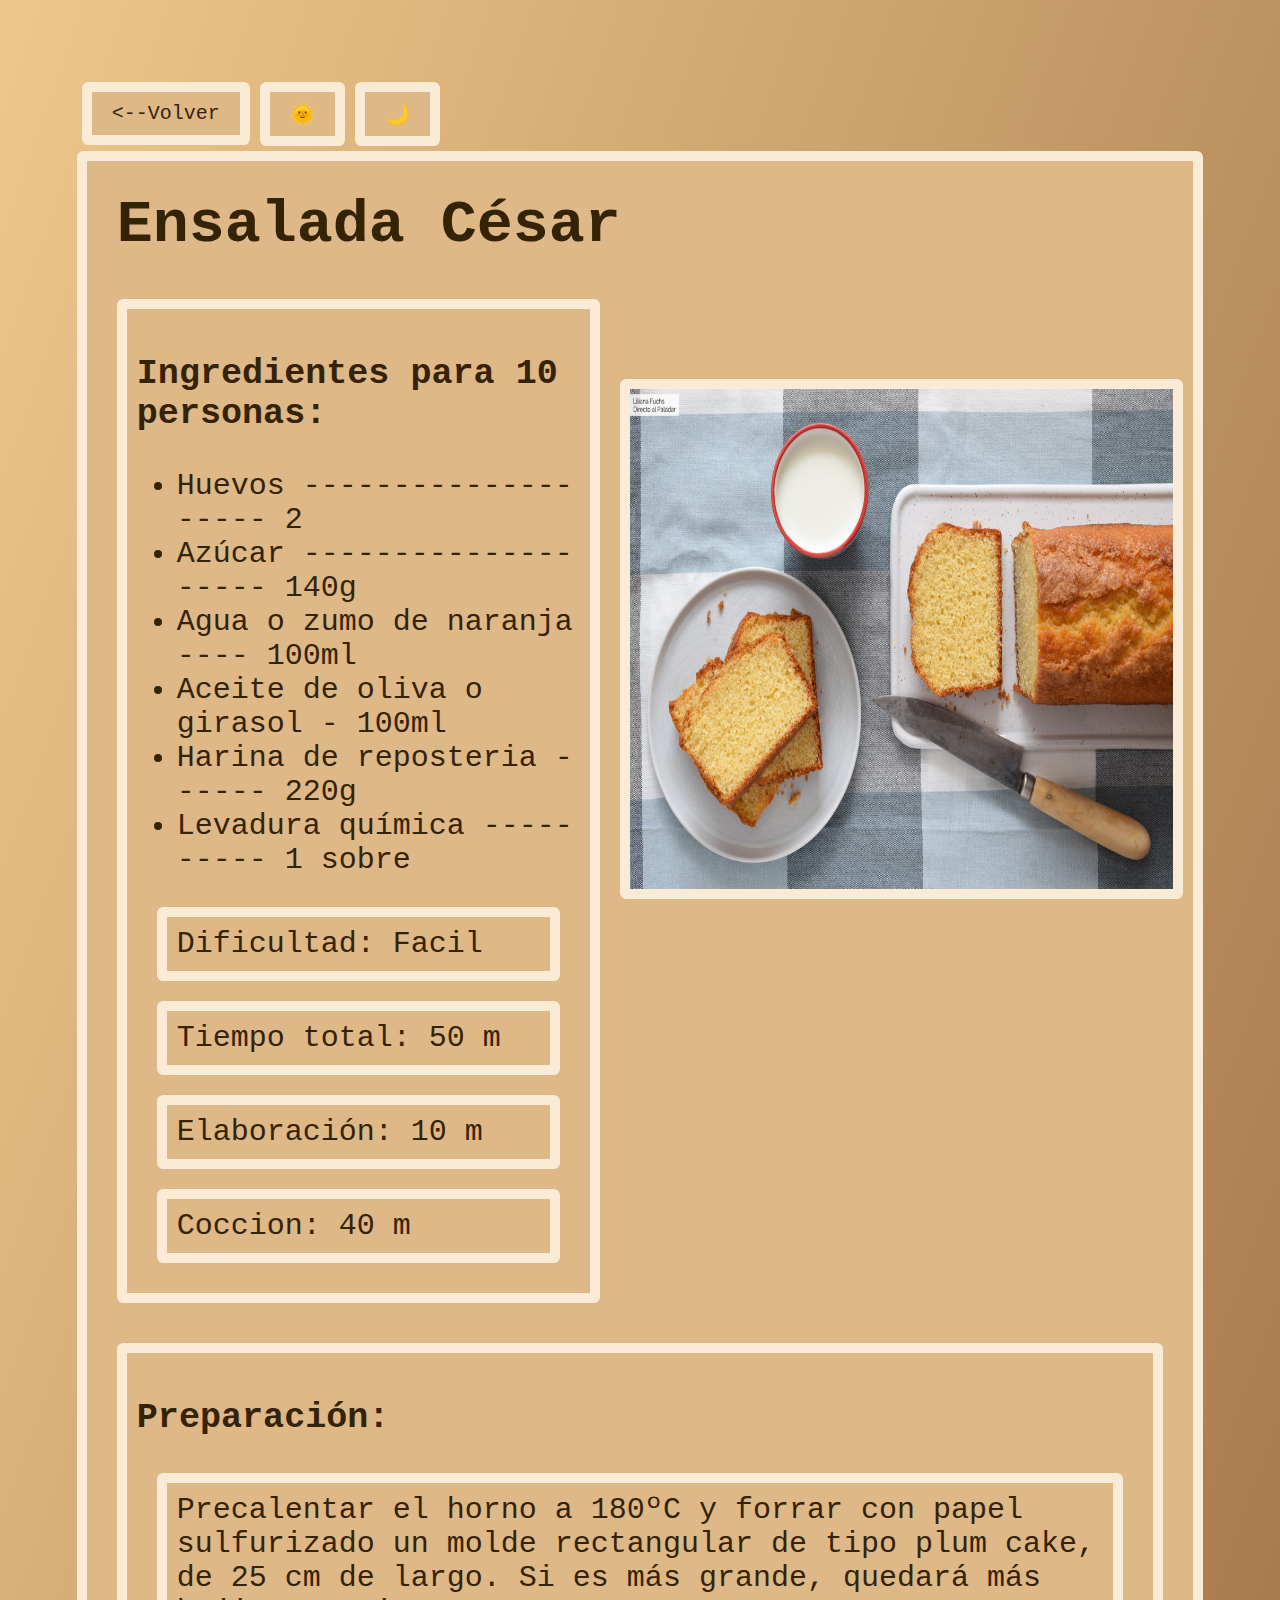
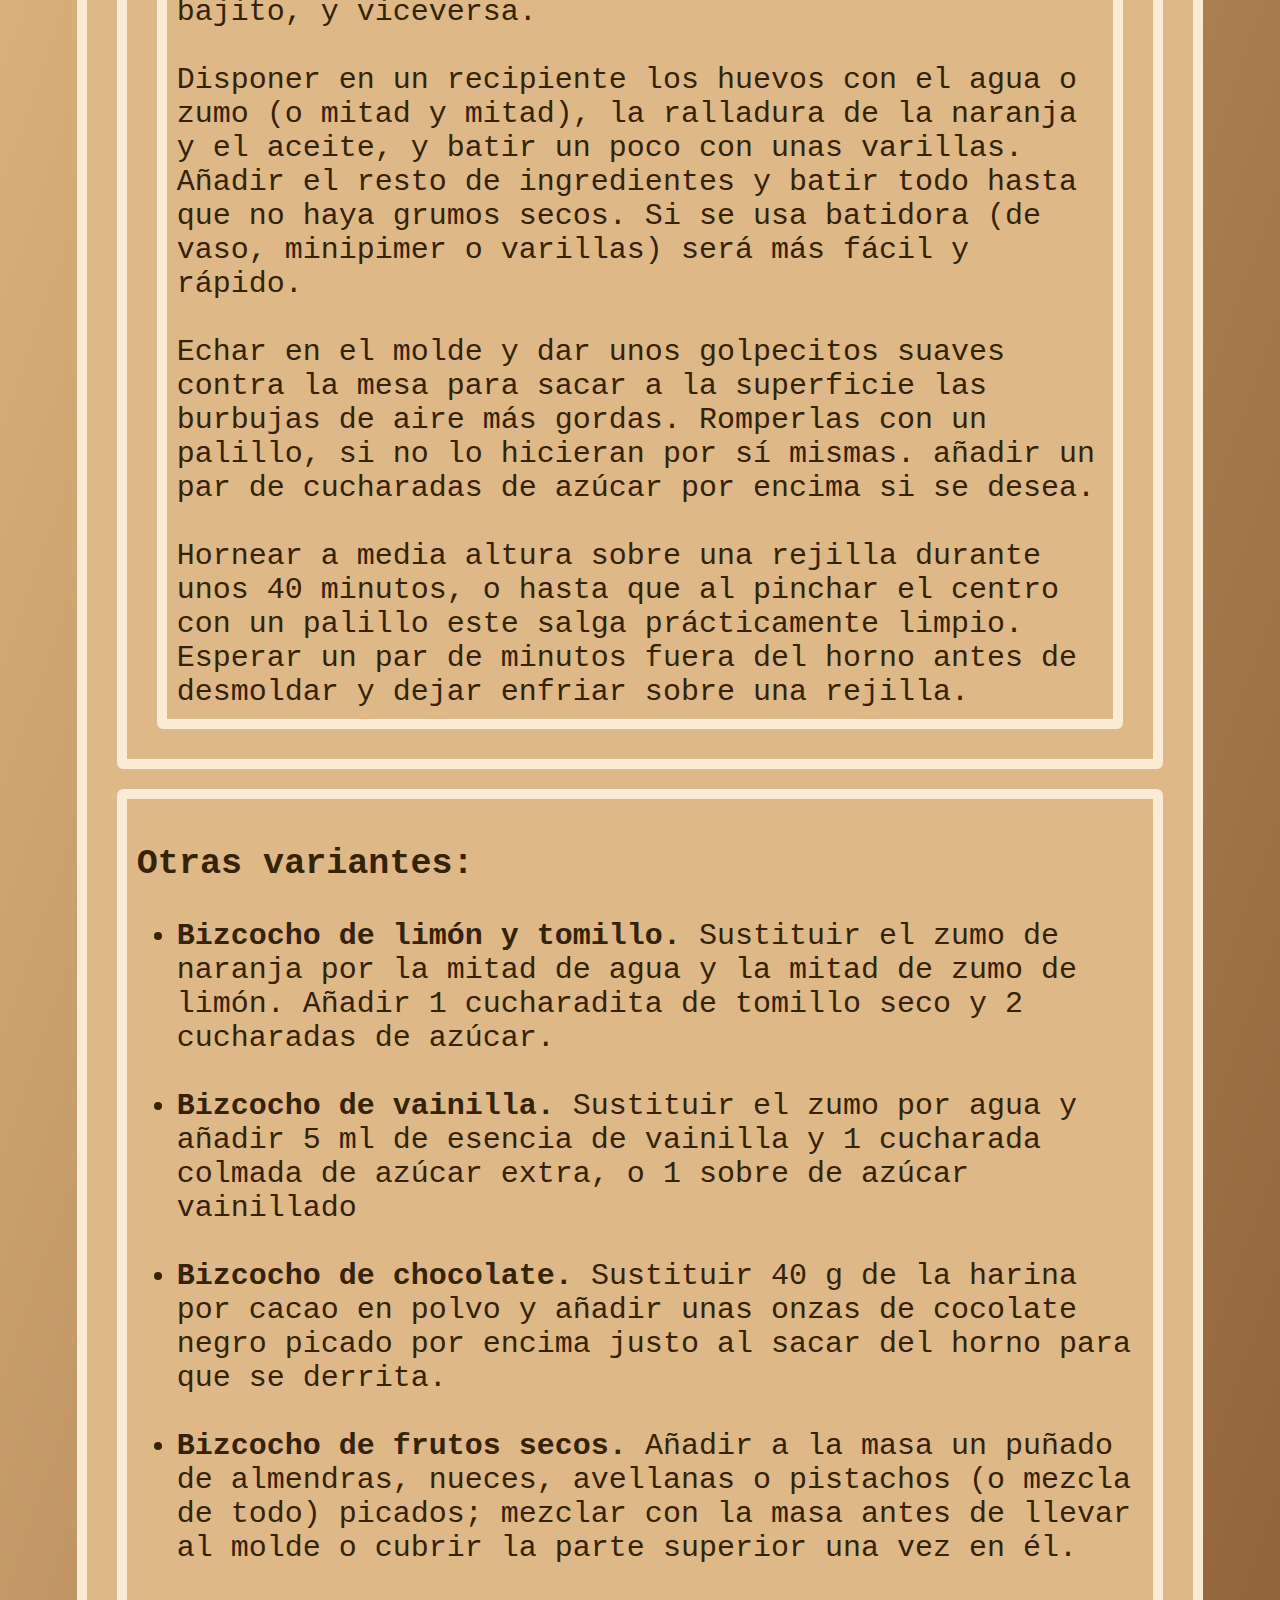
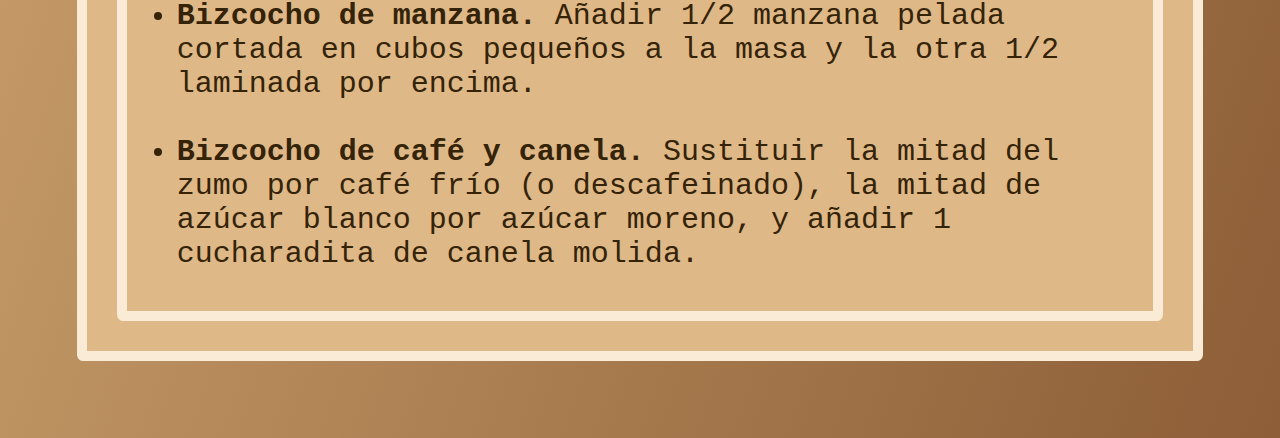
==== cesar.html @ 5784f817 "Add files via upload" ====
<!DOCTYPE html>
<html lang="es-ES">

<head>
    <meta charset="UTF-8">
    <meta name="viewport" content="width=device-width, initial-scale=1.0, maximum-scale=1, user-scalable=0">
    <meta name="author" content="By Ruslan Liedvin">
    <title>Ensalada César</title>
    <link rel="stylesheet" href="brigBras.css">
</head>

<body>
    <div id="topofpage">
        <div id="DNbuttons">
            <a href="index.html"> <--Volver </a>
                    <button onclick="day()">🌞</button>
                    <button onclick="night()">🌙</button>
        </div>
    </div>
    <div id="recetas">
        <div class="receta ensaladas difrec">
            <div class="tecst">
                <h1>Ensalada César</h1>
                <div id="A">
                    <div style="width: 800px;" class="pasos">
                        <h3>Ingredientes para 10 personas:</h3>
                        <ul>
                            <li>Huevos -------------------- 2</li>
                            <li>Azúcar -------------------- 140g</li>
                            <li>Agua o zumo de naranja ---- 100ml</li>
                            <li>Aceite de oliva o girasol - 100ml</li>
                            <li>Harina de reposteria ------ 220g</li>
                            <li>Levadura química ---------- 1 sobre</li>
                        </ul>
                        <p>Dificultad: Facil</p>
                        <p>Tiempo total: 50 m</p>
                        <p>Elaboración: 10 m</p>
                        <p>Coccion: 40 m</p>
                    </div>
                    <img style="height: 500px; margin-top: 100px;" src="bizcocho.png" alt="Bizcocho">
                </div>
                <div class="pasos">
                    <h3>Preparación:</h3>
                    <p>Precalentar el horno a 180ºC y forrar con papel sulfurizado un molde rectangular de tipo plum cake,
                        de 25 cm de largo. Si es más grande, quedará más bajito, y viceversa.
                        <br><br>
                        Disponer en un recipiente los huevos con el agua o zumo (o mitad y mitad), 
                        la ralladura de la naranja y el aceite, y batir un poco con unas varillas. 
                        Añadir el resto de ingredientes y batir todo hasta que no haya grumos secos. 
                        Si se usa batidora (de vaso, minipimer o varillas) será más fácil y rápido.
                        <br><br>
                        Echar en el molde y dar unos golpecitos suaves contra la mesa para sacar a 
                        la superficie las burbujas de aire más gordas. Romperlas con un palillo,
                        si no lo hicieran por sí mismas. añadir un par de cucharadas de azúcar por encima si se desea.
                        <br><br>
                        Hornear a media altura sobre una rejilla durante unos 40 minutos, o hasta que al pinchar el 
                        centro con un palillo este salga prácticamente limpio. Esperar un par de minutos fuera del horno
                         antes de desmoldar y dejar enfriar sobre una rejilla.
                    </p>
                </div>
                <div class="pasos">
                    <h3>Otras variantes:</h3>
                    <ul>
                        <li><strong>Bizcocho de limón y tomillo.</strong>
                            Sustituir el zumo de naranja por la mitad de agua y la mitad de zumo de limón. Añadir 1 cucharadita de tomillo seco y 2 cucharadas de azúcar.</li>
                            <br>
                        <li><strong>Bizcocho de vainilla.</strong>
                            Sustituir el zumo por agua y añadir 5 ml de esencia de vainilla y 1 cucharada colmada de azúcar extra, o 1 sobre de azúcar vainillado</li>
                            <br>
                        <li><strong>Bizcocho de chocolate.</strong>
                            Sustituir 40 g de la harina por cacao en polvo y añadir unas onzas de cocolate negro picado por encima justo al sacar del horno para que se derrita.</li>
                            <br>
                        <li><strong>Bizcocho de frutos secos.</strong>
                            Añadir a la masa un puñado de almendras, nueces, avellanas o pistachos (o mezcla de todo) picados; mezclar con la masa antes de llevar al molde o cubrir la parte superior una vez en él.</li>
                            <br>
                        <li><strong>Bizcocho de manzana.</strong>
                            Añadir 1/2 manzana pelada cortada en cubos pequeños a la masa y la otra 1/2 laminada por encima.</li>
                            <br>
                        <li><strong>Bizcocho de café y canela.</strong>
                            Sustituir la mitad del zumo por café frío (o descafeinado), la mitad de azúcar blanco por azúcar moreno, y añadir 1 cucharadita de canela molida.</li>

                    </ul>
                </div>
            </div>
        </div>
    </div>
    <script src="bbNightDay.js"></script>
</body>

</html>
---- brigBras.css ----
/* Estilos generales */
body {
    font-size: 30px;
    color: rgb(53, 35, 8);
    margin: 6%;
    font-family: 'Courier New', Courier, monospace;
    background-image: linear-gradient(to right bottom, rgb(238, 199, 140), rgb(141, 94, 55));
}

img {
    width: 50%;
    border-radius: 0.5vw;
    border: 0.8vw solid antiquewhite;
    margin-left: auto;
}

h1 {
    margin: 20px;
}

p {
    margin: 20px;
    border: 0.8vw solid antiquewhite;
    border-radius: 0.5vw; 
    padding: 10px;
}

.difrec {
    background-color: burlywood;
    display: flex;
    flex-direction: row;
    justify-content: space-between;
    border: 0.8vw solid antiquewhite; 
    border-radius: 0.5vw;
    padding: 10px;
}

#DNbuttons {
    display: flex;
    align-items: center;
}

#DNbuttons a, #DNbuttons button {
    background-color: burlywood;
    border: 0.8vw solid antiquewhite;
    border-radius: 0.5vw;
    padding: 10px 20px;
    margin: 5px;
    cursor: pointer;
    font-size: 20px;
    text-decoration: none;
    color: inherit;
}

#DNbuttons button:hover, #DNbuttons a:hover {
    background-color: rgb(238, 199, 140);
}

/* Estilos para el modo noche */
body.night-mode {
    background-image: linear-gradient(to right bottom, rgb(141, 94, 55), rgb(61, 37, 18));
    color: rgb(255, 174, 53);
}

.difrec.night-mode {
    background-color: rgb(99, 60, 29);
    border-color: rgb(128, 83, 47);
}

#DNbuttons button.night-mode, #DNbuttons a.night-mode {
    background-color: rgb(99, 60, 29);
    border-color: rgb(128, 83, 47);
    color: rgb(255, 174, 53);
}

img.night-mode {
    border-color: rgb(128, 83, 47);
}

h1.night-mode, p.night-mode {
    border-color: rgb(128, 83, 47);
}
.pasos {
    margin: 20px;
    background-color: burlywood;
    border: 0.8vw solid antiquewhite;
    border-radius: 0.5vw;
    padding: 10px; 
    width: auto;
    box-sizing: border-box;
}
.pasos.night-mode {
    background-color: rgb(99, 60, 29);
    border-color: rgb(128, 83, 47);
    border-radius: 0.5vw;
    padding: 10px; 
    margin: 20px;
}
#A {
    display: flex;
    flex-direction: row;
}
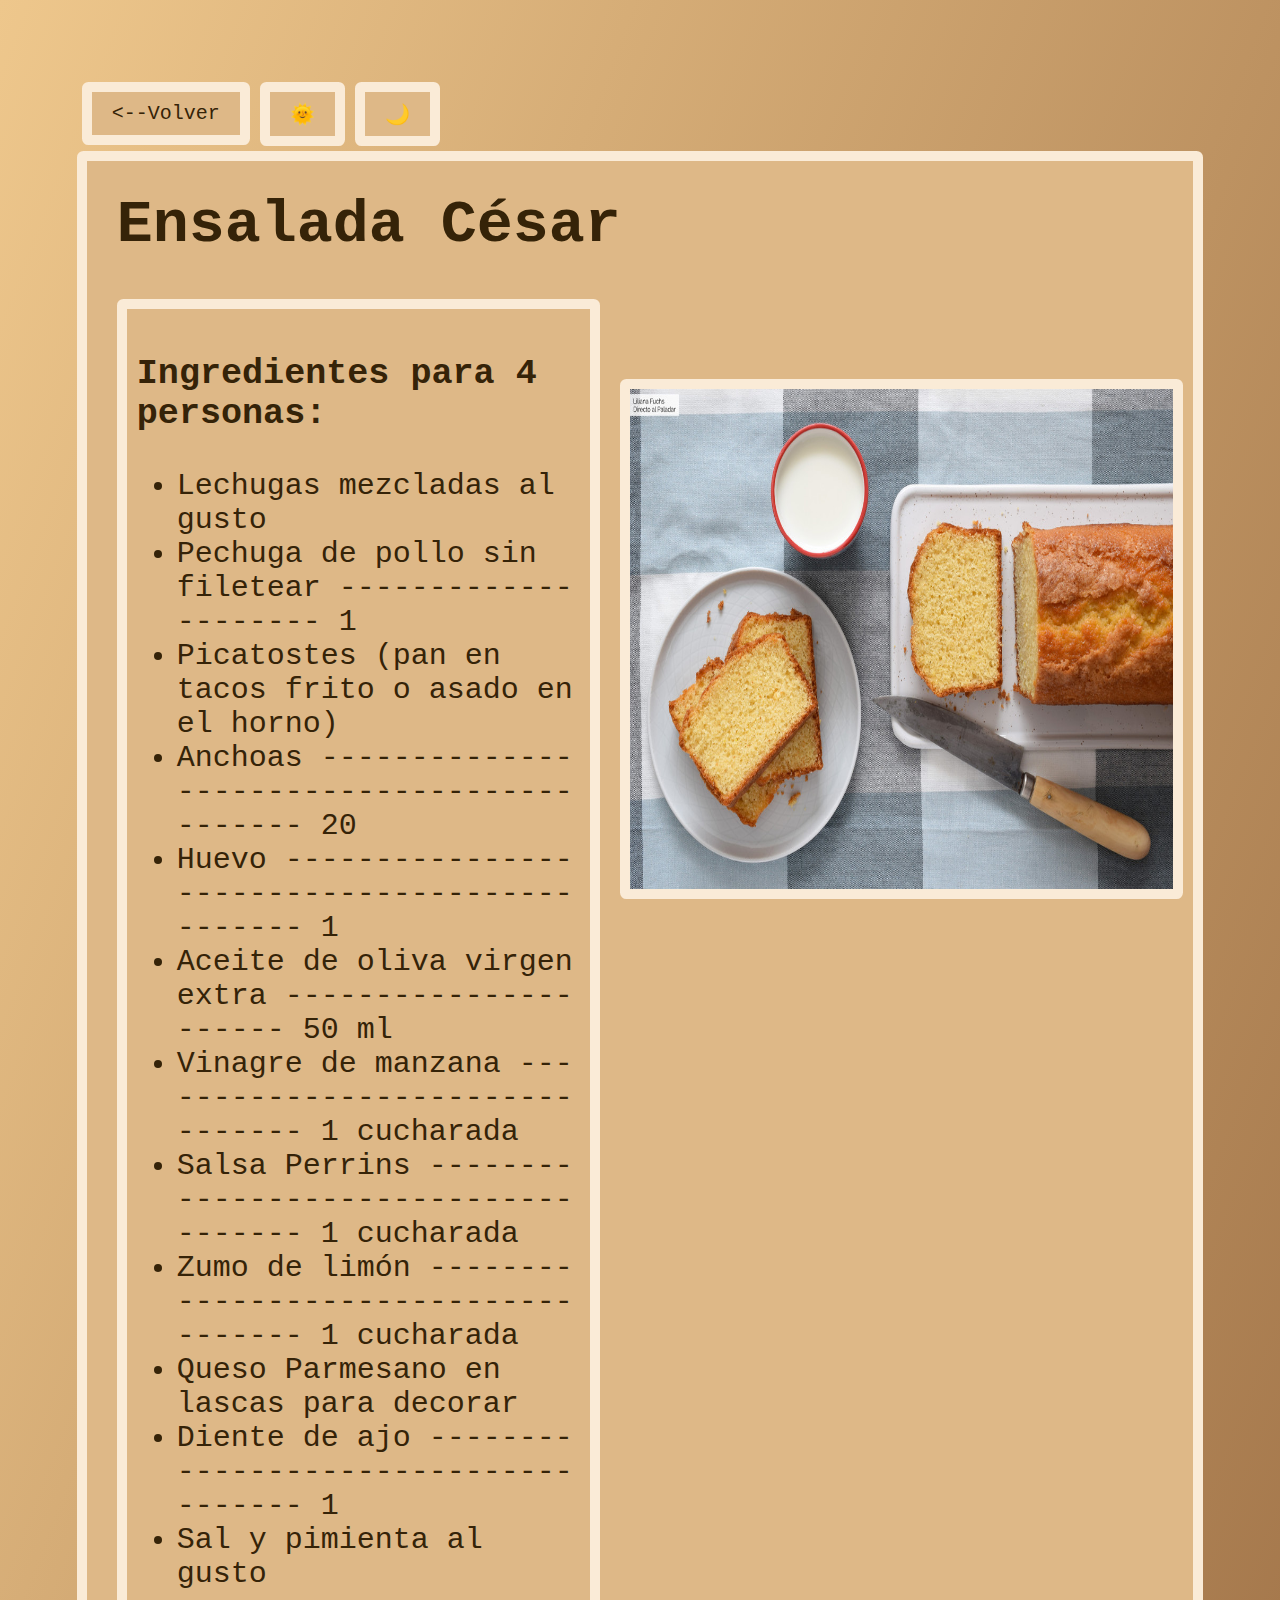
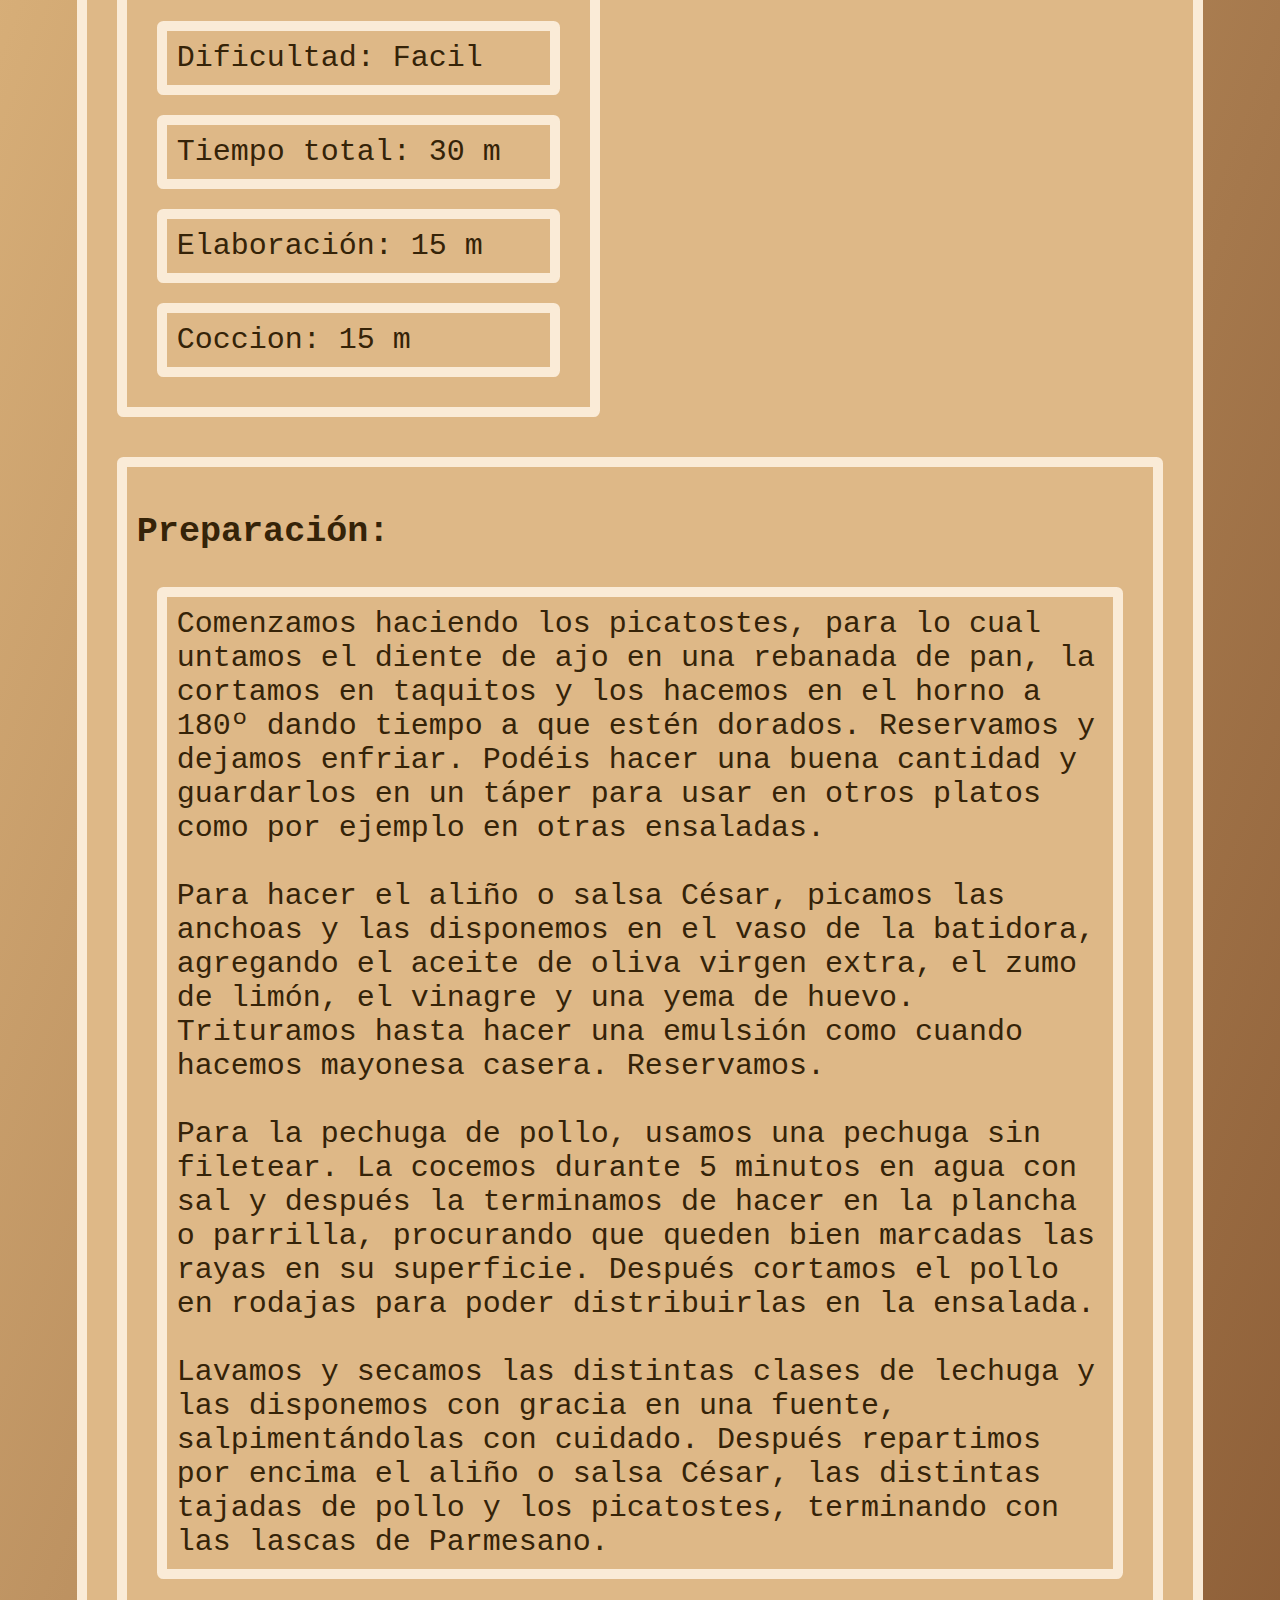
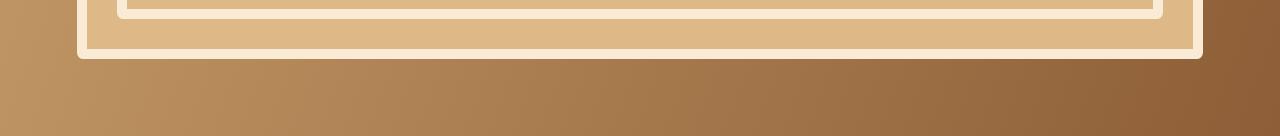
==== commit e11500e9: "Update cesar.html" ====
--- a/cesar.html
+++ b/cesar.html
@@ -23,63 +23,47 @@
                 <h1>Ensalada César</h1>
                 <div id="A">
                     <div style="width: 800px;" class="pasos">
-                        <h3>Ingredientes para 10 personas:</h3>
+                        <h3>Ingredientes para 4 personas:</h3>
                         <ul>
-                            <li>Huevos -------------------- 2</li>
-                            <li>Azúcar -------------------- 140g</li>
-                            <li>Agua o zumo de naranja ---- 100ml</li>
-                            <li>Aceite de oliva o girasol - 100ml</li>
-                            <li>Harina de reposteria ------ 220g</li>
-                            <li>Levadura química ---------- 1 sobre</li>
+                            <li>Lechugas mezcladas al gusto</li>
+                            <li>Pechuga de pollo sin filetear --------------------- 1</li>
+                            <li>Picatostes (pan en tacos frito o asado en el horno)</li>
+                            <li>Anchoas ------------------------------------------- 20</li>
+                            <li>Huevo --------------------------------------------- 1</li>
+                            <li>Aceite de oliva virgen extra ---------------------- 50 ml</li>
+                            <li>Vinagre de manzana -------------------------------- 1 cucharada</li>
+                            <li>Salsa Perrins ------------------------------------- 1 cucharada</li>
+                            <li>Zumo de limón ------------------------------------- 1 cucharada</li>
+                            <li>Queso Parmesano en lascas para decorar</li>
+                            <li>Diente de ajo ------------------------------------- 1</li>
+                            <li>Sal y pimienta al gusto</li>
                         </ul>
                         <p>Dificultad: Facil</p>
-                        <p>Tiempo total: 50 m</p>
-                        <p>Elaboración: 10 m</p>
-                        <p>Coccion: 40 m</p>
+                        <p>Tiempo total: 30 m</p>
+                        <p>Elaboración: 15 m</p>
+                        <p>Coccion: 15 m</p>
                     </div>
                     <img style="height: 500px; margin-top: 100px;" src="bizcocho.png" alt="Bizcocho">
                 </div>
                 <div class="pasos">
                     <h3>Preparación:</h3>
-                    <p>Precalentar el horno a 180ºC y forrar con papel sulfurizado un molde rectangular de tipo plum cake,
-                        de 25 cm de largo. Si es más grande, quedará más bajito, y viceversa.
+                    <p>Comenzamos haciendo los picatostes, para lo cual untamos el diente de ajo en una rebanada de pan,
+                        la cortamos en taquitos y los hacemos en el horno a 180º dando tiempo a que estén dorados.
+                        Reservamos y dejamos enfriar. Podéis hacer una buena cantidad y guardarlos en un táper para 
+                        usar en otros platos como por ejemplo en otras ensaladas.
                         <br><br>
-                        Disponer en un recipiente los huevos con el agua o zumo (o mitad y mitad), 
-                        la ralladura de la naranja y el aceite, y batir un poco con unas varillas. 
-                        Añadir el resto de ingredientes y batir todo hasta que no haya grumos secos. 
-                        Si se usa batidora (de vaso, minipimer o varillas) será más fácil y rápido.
+                       Para hacer el aliño o salsa César, picamos las anchoas y las disponemos en el vaso de la batidora,
+                        agregando el aceite de oliva virgen extra, el zumo de limón, el vinagre y una yema de huevo. 
+                        Trituramos hasta hacer una emulsión como cuando hacemos mayonesa casera. Reservamos.
                         <br><br>
-                        Echar en el molde y dar unos golpecitos suaves contra la mesa para sacar a 
-                        la superficie las burbujas de aire más gordas. Romperlas con un palillo,
-                        si no lo hicieran por sí mismas. añadir un par de cucharadas de azúcar por encima si se desea.
+                        Para la pechuga de pollo, usamos una pechuga sin filetear. La cocemos durante 5 minutos en agua con sal
+                        y después la terminamos de hacer en la plancha o parrilla, procurando que queden bien marcadas las rayas en su superficie.
+                        Después cortamos el pollo en rodajas para poder distribuirlas en la ensalada.
                         <br><br>
-                        Hornear a media altura sobre una rejilla durante unos 40 minutos, o hasta que al pinchar el 
-                        centro con un palillo este salga prácticamente limpio. Esperar un par de minutos fuera del horno
-                         antes de desmoldar y dejar enfriar sobre una rejilla.
+                        Lavamos y secamos las distintas clases de lechuga y las disponemos con gracia en una fuente,
+                        salpimentándolas con cuidado. Después repartimos por encima el aliño o salsa César, 
+                        las distintas tajadas de pollo y los picatostes, terminando con las lascas de Parmesano.
                     </p>
-                </div>
-                <div class="pasos">
-                    <h3>Otras variantes:</h3>
-                    <ul>
-                        <li><strong>Bizcocho de limón y tomillo.</strong>
-                            Sustituir el zumo de naranja por la mitad de agua y la mitad de zumo de limón. Añadir 1 cucharadita de tomillo seco y 2 cucharadas de azúcar.</li>
-                            <br>
-                        <li><strong>Bizcocho de vainilla.</strong>
-                            Sustituir el zumo por agua y añadir 5 ml de esencia de vainilla y 1 cucharada colmada de azúcar extra, o 1 sobre de azúcar vainillado</li>
-                            <br>
-                        <li><strong>Bizcocho de chocolate.</strong>
-                            Sustituir 40 g de la harina por cacao en polvo y añadir unas onzas de cocolate negro picado por encima justo al sacar del horno para que se derrita.</li>
-                            <br>
-                        <li><strong>Bizcocho de frutos secos.</strong>
-                            Añadir a la masa un puñado de almendras, nueces, avellanas o pistachos (o mezcla de todo) picados; mezclar con la masa antes de llevar al molde o cubrir la parte superior una vez en él.</li>
-                            <br>
-                        <li><strong>Bizcocho de manzana.</strong>
-                            Añadir 1/2 manzana pelada cortada en cubos pequeños a la masa y la otra 1/2 laminada por encima.</li>
-                            <br>
-                        <li><strong>Bizcocho de café y canela.</strong>
-                            Sustituir la mitad del zumo por café frío (o descafeinado), la mitad de azúcar blanco por azúcar moreno, y añadir 1 cucharadita de canela molida.</li>
-
-                    </ul>
                 </div>
             </div>
         </div>
@@ -87,4 +71,4 @@
     <script src="bbNightDay.js"></script>
 </body>
 
-</html>+</html>
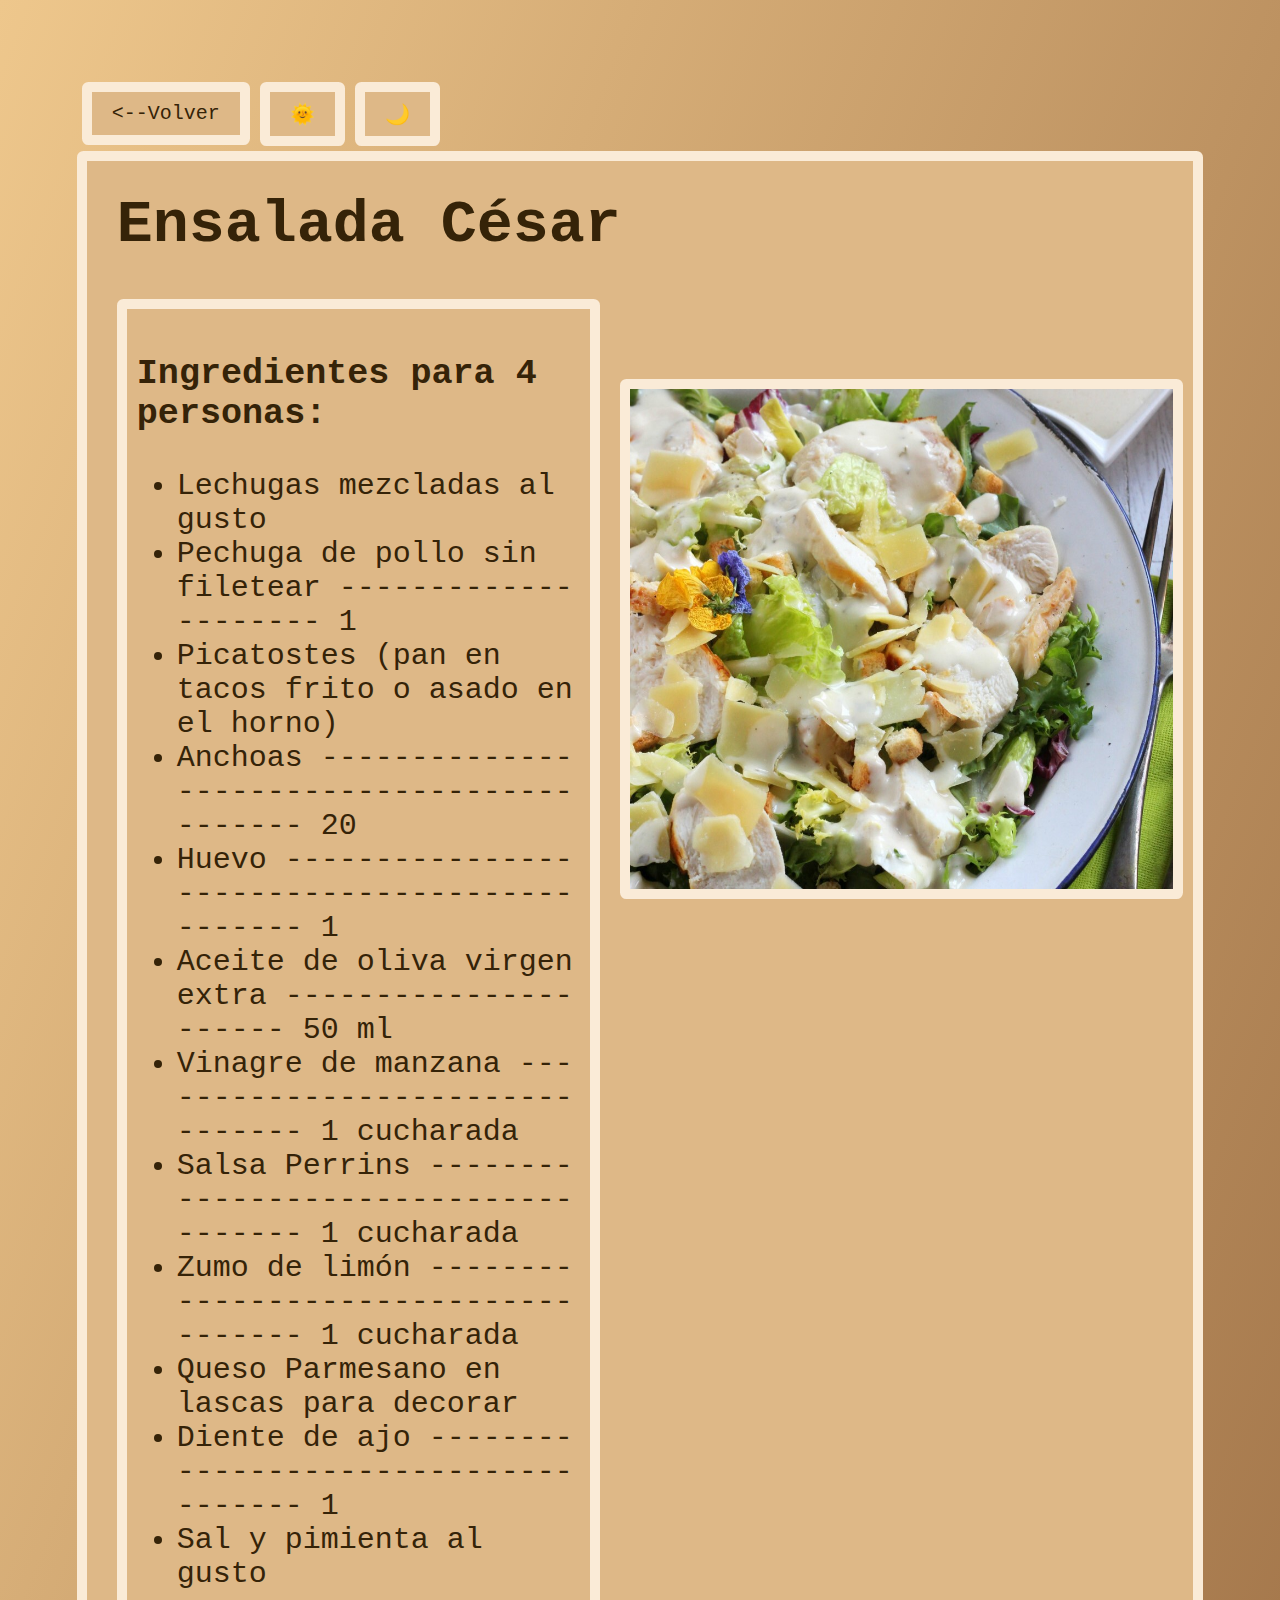
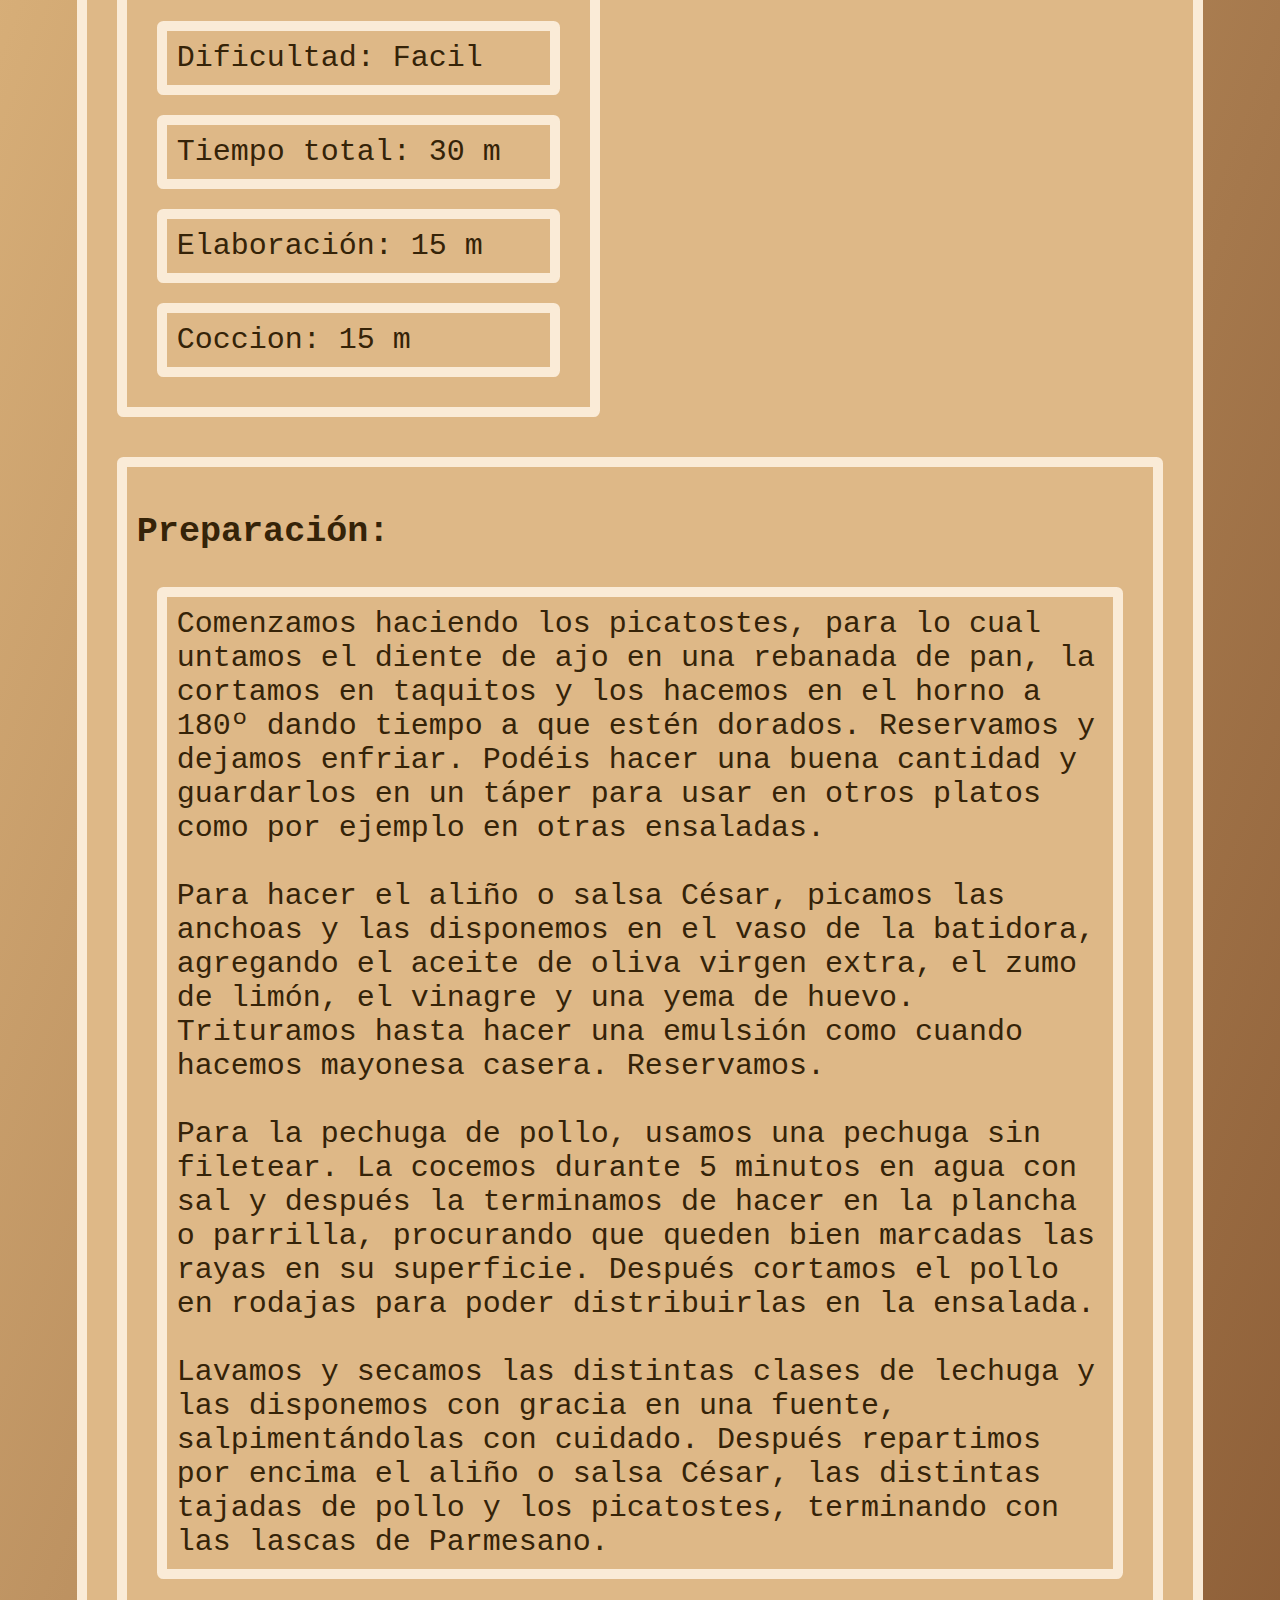
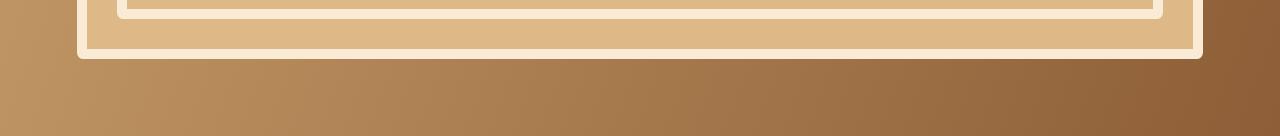
==== commit d41bf365: "Actualizar cesar.html" ====
--- a/cesar.html
+++ b/cesar.html
@@ -43,7 +43,7 @@
                         <p>Elaboración: 15 m</p>
                         <p>Coccion: 15 m</p>
                     </div>
-                    <img style="height: 500px; margin-top: 100px;" src="bizcocho.png" alt="Bizcocho">
+                    <img style="height: 500px; margin-top: 100px;" src="cesar.png" alt="Ensalada César">
                 </div>
                 <div class="pasos">
                     <h3>Preparación:</h3>
